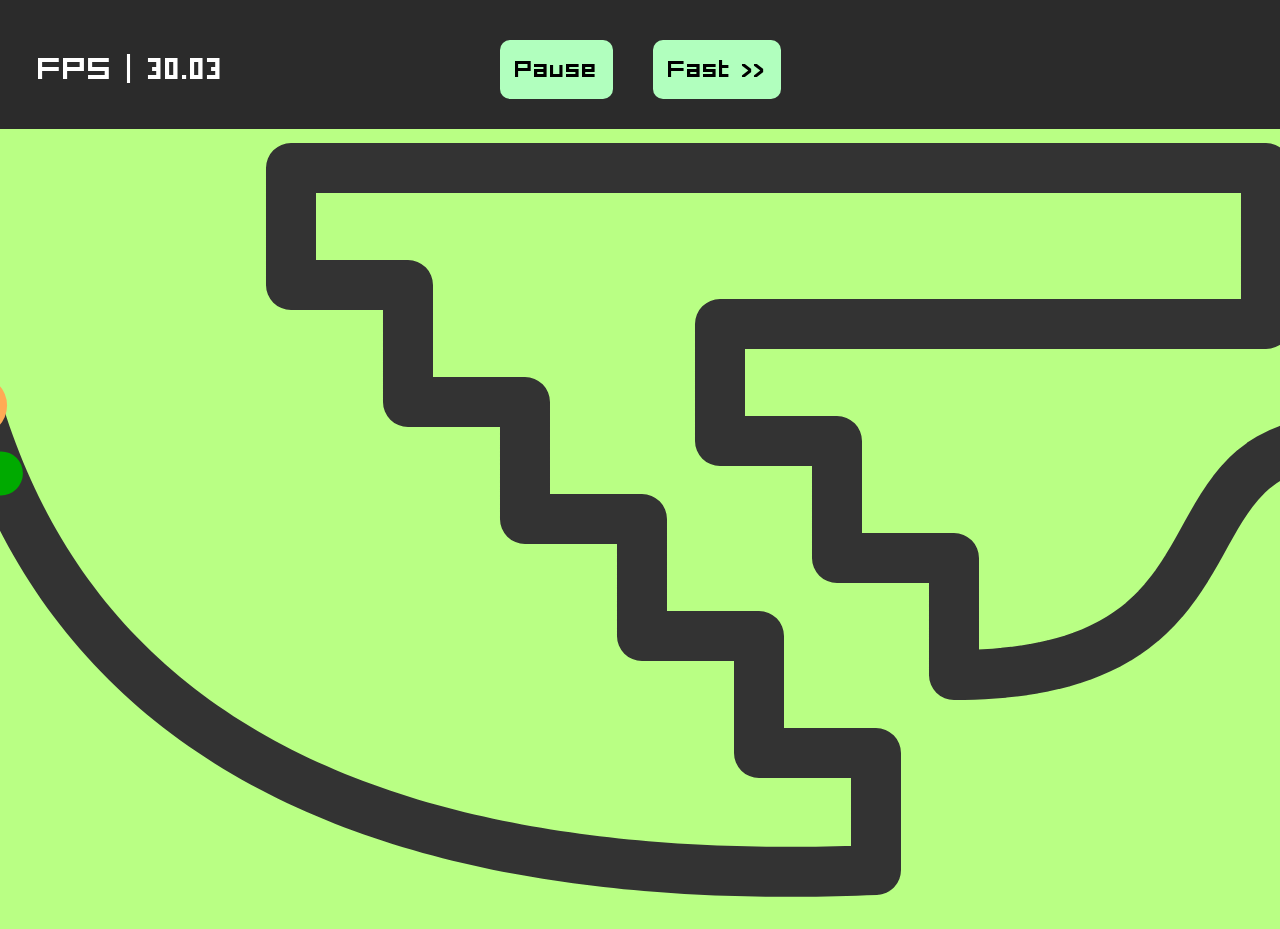
==== Game/index.html @ f4320129 "+" ====
<!DOCTYPE html>
<html>
    <head>
        <title>Game</title>
        <link rel = "stylesheet" href = "src/style.css">
    </head>
    <body>
        <div id = "fps">FPS</div>
        <div id = "edit-menu">
            <button class = "edit-button" id = "pause-game" type = "button">Pause</button>
            <button class = "edit-button" id = "game-speed" type = "button">Fast >> </button>
        </div>
        <canvas id = "canvas"></canvas>
    </body>
    <script src = "src/Vector2.js"></script>
    <script src = "src/EntityConfig.js"></script>
    <script src = "src/Entity.js"></script>
    <script src = "src/Path.js"></script>
    <script src = "src/PathConfig.js"></script>
    <script src = "src/Graphics.js"></script>
    <script src = "src/BezierControlPoint.js"></script>
    <script src = "src/BezierCurve.js"></script>
    <script src = "src/EventHandler.js"></script>
    <script src = "src/Game.js"></script>
    <script src = "src/main.js"></script>
</html>
---- Game/src/style.css ----
body {
    background-color: #2b2b2b;
}

#canvas {
    margin-top: 10px;
    border-radius: 10px;
}

#fps {
    font-family: "Font1";
    color: #fff;
    font-size: 40px;
    margin-left: 30px;
    margin-top: 30px;
    position:absolute;

}

.edit-button {
    padding: 15px;
    margin: 20px;
    background-color: rgb(177, 255, 190);
    border: none;
    border-radius: 10px;
    font-family: "Font1";
    font-size: 30px;
}

.edit-button:hover {
    background-color: black;
    color: white;
}

#edit-menu {
    margin-top: 20px;
    display: flex;
    flex-direction: row;
    justify-content: center;
}

@font-face {
    font-family: "Font1";
    src: url("../../Fonts/square.ttf") format("truetype");
    font-display: swap;
}
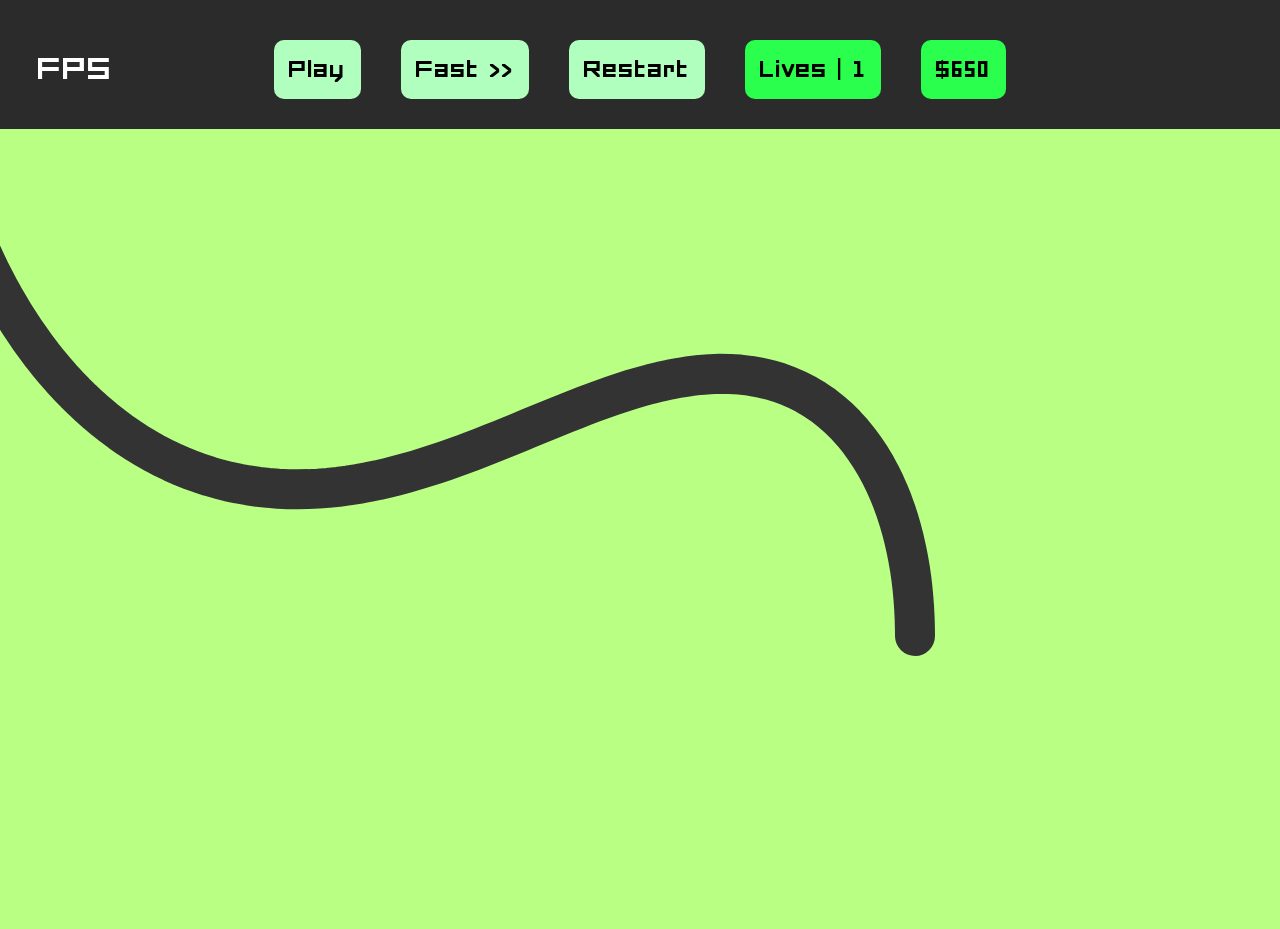
==== commit eee3c0c7: "clean" ====
--- a/Game/index.html
+++ b/Game/index.html
@@ -6,9 +6,15 @@
     </head>
     <body>
         <div id = "fps">FPS</div>
-        <div id = "edit-menu">
+        <div id = "top-bar">
             <button class = "edit-button" id = "pause-game" type = "button">Pause</button>
             <button class = "edit-button" id = "game-speed" type = "button">Fast >> </button>
+            <button class = "edit-button" id = "restart-game" type = "button">Restart</button>
+            <div class = "stat-pad" id = "lives">Lives</div>
+            <div class = "stat-pad" id = "money">Money</div>
+        </div>
+        <div id = "game-over-screen">
+            <div id = "game-over-text">Game Over</div>
         </div>
         <canvas id = "canvas"></canvas>
     </body>
@@ -20,7 +26,7 @@
     <script src = "src/Graphics.js"></script>
     <script src = "src/BezierControlPoint.js"></script>
     <script src = "src/BezierCurve.js"></script>
-    <script src = "src/EventHandler.js"></script>
     <script src = "src/Game.js"></script>
+    <script src = "src/UI_Manager.js"></script>
     <script src = "src/main.js"></script>
 </html>
--- a/Game/src/style.css
+++ b/Game/src/style.css
@@ -1,5 +1,9 @@
 body {
     background-color: #2b2b2b;
+}
+
+button:focus {
+    outline: none;
 }
 
 #canvas {
@@ -17,10 +21,45 @@
 
 }
 
+#game-over-screen {
+
+    position: absolute;
+    top: 50%;
+    left: 50%;
+    transform: translate(-50%, -50%);
+
+    width: 1200px;
+    height: 500px;
+
+    display: none;
+    justify-content: center;
+    align-items: center;
+
+    background-color: rgba(59, 59, 59, 0.748);
+    margin-top: 55px;
+    border-radius: 20px;
+
+    font-family: "Font1";
+    color: #fff;
+    font-size: 60px;
+
+    z-index: 1;
+}
+
 .edit-button {
     padding: 15px;
     margin: 20px;
     background-color: rgb(177, 255, 190);
+    border: none;
+    border-radius: 10px;
+    font-family: "Font1";
+    font-size: 30px;
+}
+
+.stat-pad {
+    padding: 15px;
+    margin: 20px;
+    background-color: rgb(41, 255, 76);
     border: none;
     border-radius: 10px;
     font-family: "Font1";
@@ -32,7 +71,7 @@
     color: white;
 }
 
-#edit-menu {
+#top-bar {
     margin-top: 20px;
     display: flex;
     flex-direction: row;
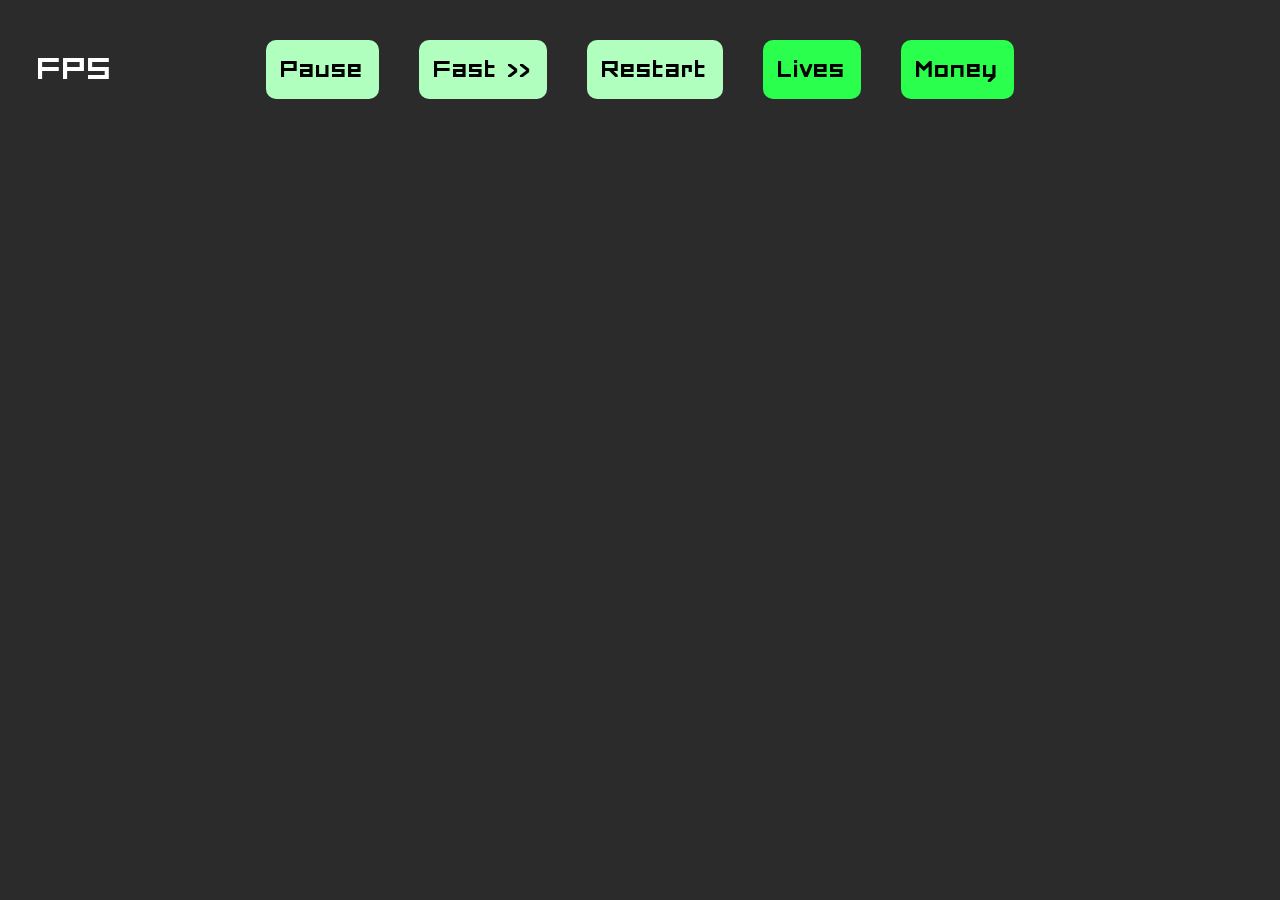
==== commit a670dea0: "newbeginnings" ====
--- a/Game/index.html
+++ b/Game/index.html
@@ -1,32 +1,32 @@
 <!DOCTYPE html>
 <html>
+
     <head>
         <title>Game</title>
         <link rel = "stylesheet" href = "src/style.css">
     </head>
+
     <body>
-        <div id = "fps">FPS</div>
-        <div id = "top-bar">
-            <button class = "edit-button" id = "pause-game" type = "button">Pause</button>
-            <button class = "edit-button" id = "game-speed" type = "button">Fast >> </button>
-            <button class = "edit-button" id = "restart-game" type = "button">Restart</button>
-            <div class = "stat-pad" id = "lives">Lives</div>
-            <div class = "stat-pad" id = "money">Money</div>
+        <div id = "game-ui">
+            <div id = "fps">FPS</div>
+            <div id = "top-bar">
+
+                <button class = "edit-button" id = "pause-game" type = "button">Pause</button>
+                <button class = "edit-button" id = "game-speed" type = "button">Fast >> </button>
+                <button class = "edit-button" id = "restart-game" type = "button">Restart</button>
+                
+                <div class = "stat-pad" id = "lives">Lives</div>
+                <div class = "stat-pad" id = "money">Money</div>
+            </div>
+
+            <div id = "game-over-screen">
+                <div id = "game-over-text">Game Over</div>
+            </div>
         </div>
-        <div id = "game-over-screen">
-            <div id = "game-over-text">Game Over</div>
-        </div>
-        <canvas id = "canvas"></canvas>
+        
+        <canvas id = "game-canvas"></canvas>
+
+        <script type="module" src = "src/main.js"></script>
+
     </body>
-    <script src = "src/Vector2.js"></script>
-    <script src = "src/EntityConfig.js"></script>
-    <script src = "src/Entity.js"></script>
-    <script src = "src/Path.js"></script>
-    <script src = "src/PathConfig.js"></script>
-    <script src = "src/Graphics.js"></script>
-    <script src = "src/BezierControlPoint.js"></script>
-    <script src = "src/BezierCurve.js"></script>
-    <script src = "src/Game.js"></script>
-    <script src = "src/UI_Manager.js"></script>
-    <script src = "src/main.js"></script>
 </html>
--- a/Game/src/style.css
+++ b/Game/src/style.css
@@ -80,6 +80,6 @@
 
 @font-face {
     font-family: "Font1";
-    src: url("../../Fonts/square.ttf") format("truetype");
+    src: url("../Fonts/square.ttf") format("truetype");
     font-display: swap;
 }
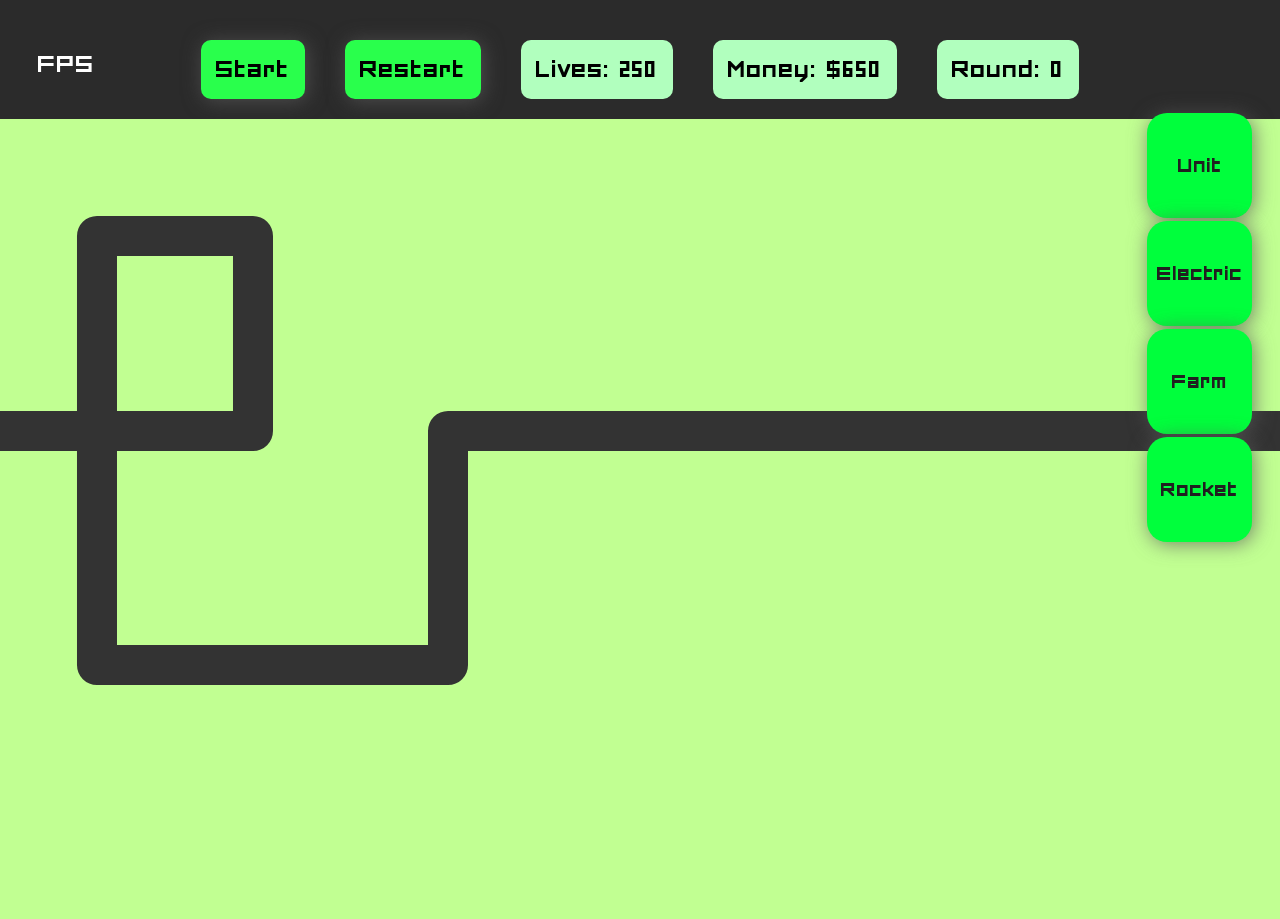
==== commit 3b99a832: "yes" ====
--- a/Game/index.html
+++ b/Game/index.html
@@ -10,23 +10,24 @@
         <div id = "game-ui">
             <div id = "fps">FPS</div>
             <div id = "top-bar">
-
-                <button class = "edit-button" id = "pause-game" type = "button">Pause</button>
-                <button class = "edit-button" id = "game-speed" type = "button">Fast >> </button>
+                <button class = "edit-button" id = "run-game" type = "button">Fast >> </button>
                 <button class = "edit-button" id = "restart-game" type = "button">Restart</button>
-                
                 <div class = "stat-pad" id = "lives">Lives</div>
                 <div class = "stat-pad" id = "money">Money</div>
+                <div class = "stat-pad" id = "round">Round</div>
             </div>
+            <table id = "tower-menu">
+                <tr><td><button class = "tower-button" id = "unit-tower">Unit</li></td></tr>
+                <tr><td><button class = "tower-button" id = "electric-tower">Electric</li></td></tr>
+                <tr><td><button class = "tower-button" id = "farm-tower">Farm</li></td></tr>
+                <tr><td><button class = "tower-button" id = "rocket-tower">Rocket</li></td></tr>
+              </table>
 
             <div id = "game-over-screen">
                 <div id = "game-over-text">Game Over</div>
             </div>
         </div>
-        
         <canvas id = "game-canvas"></canvas>
-
         <script type="module" src = "src/main.js"></script>
-
     </body>
 </html>
--- a/Game/src/style.css
+++ b/Game/src/style.css
@@ -6,15 +6,17 @@
     outline: none;
 }
 
-#canvas {
-    margin-top: 10px;
+#game-canvas {
+    position: absolute;
+    left: 47%;
+    transform: translateX(-50%);
     border-radius: 10px;
 }
 
 #fps {
     font-family: "Font1";
     color: #fff;
-    font-size: 40px;
+    font-size: 30px;
     margin-left: 30px;
     margin-top: 30px;
     position:absolute;
@@ -49,17 +51,18 @@
 .edit-button {
     padding: 15px;
     margin: 20px;
-    background-color: rgb(177, 255, 190);
+    background-color: rgb(41, 255, 76);
     border: none;
     border-radius: 10px;
     font-family: "Font1";
     font-size: 30px;
+    box-shadow: 2px 2px 20px 0px rgba(90, 90, 90, 0.748);
 }
 
 .stat-pad {
     padding: 15px;
     margin: 20px;
-    background-color: rgb(41, 255, 76);
+    background-color: rgb(177, 255, 190);
     border: none;
     border-radius: 10px;
     font-family: "Font1";
@@ -78,6 +81,45 @@
     justify-content: center;
 }
 
+
+#tower-menu {
+    position: absolute;
+    top: 110px;
+    right: 25px;
+    height: 80%;      
+    z-index: 1;
+  }
+  
+  #tower-menu tr {
+    margin: 0;
+    padding: 0;
+    display: flex;
+    flex-direction: row; 
+  }
+  
+  
+  .tower-button {
+    display: block;    
+    color: rgb(32, 32, 32);
+    background-color: #00ff3c;
+    font-family: "Font1";
+    font-size: 25px;
+    border-radius: 20px;
+    margin-bottom: 1px;
+    border: none;
+    width: 105px;
+    height: 105px;
+    text-decoration: none;
+    box-shadow: 2px 2px 20px 0px rgba(90, 90, 90, 0.748);
+  }
+
+  .tower-button:hover {
+    background-color: black;
+    color: white;
+  }
+
+
+
 @font-face {
     font-family: "Font1";
     src: url("../Fonts/square.ttf") format("truetype");
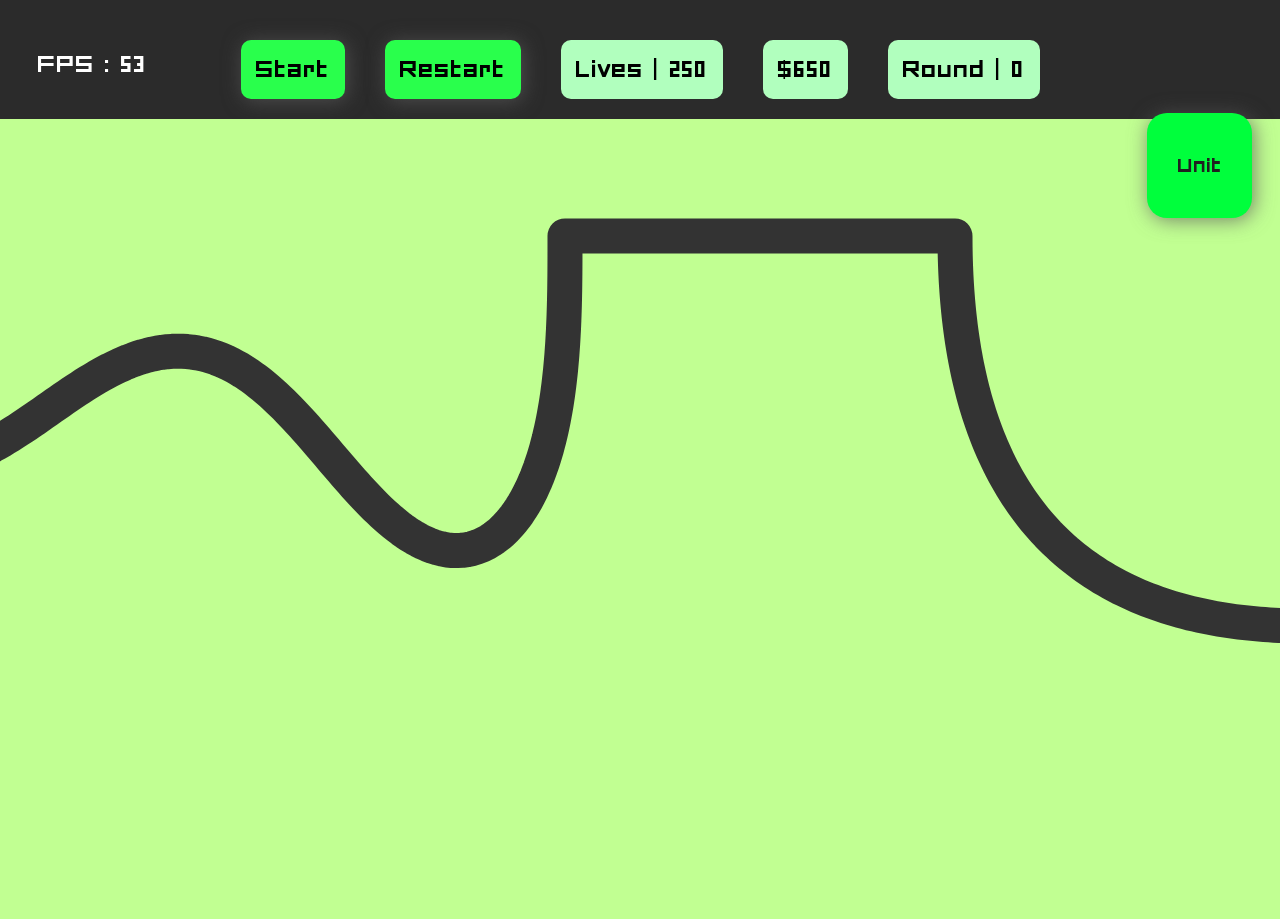
==== commit 0891a058: "semi-functional" ====
--- a/Game/index.html
+++ b/Game/index.html
@@ -18,9 +18,9 @@
             </div>
             <table id = "tower-menu">
                 <tr><td><button class = "tower-button" id = "unit-tower">Unit</li></td></tr>
-                <tr><td><button class = "tower-button" id = "electric-tower">Electric</li></td></tr>
+                <!-- <tr><td><button class = "tower-button" id = "electric-tower">Electric</li></td></tr>
                 <tr><td><button class = "tower-button" id = "farm-tower">Farm</li></td></tr>
-                <tr><td><button class = "tower-button" id = "rocket-tower">Rocket</li></td></tr>
+                <tr><td><button class = "tower-button" id = "rocket-tower">Rocket</li></td></tr> -->
               </table>
 
             <div id = "game-over-screen">
--- a/Game/src/style.css
+++ b/Game/src/style.css
@@ -1,5 +1,10 @@
 body {
     background-color: #2b2b2b;
+}
+
+canvas {
+    will-change: transform;
+    transform: translateZ(0);
 }
 
 button:focus {
@@ -81,7 +86,6 @@
     justify-content: center;
 }
 
-
 #tower-menu {
     position: absolute;
     top: 110px;
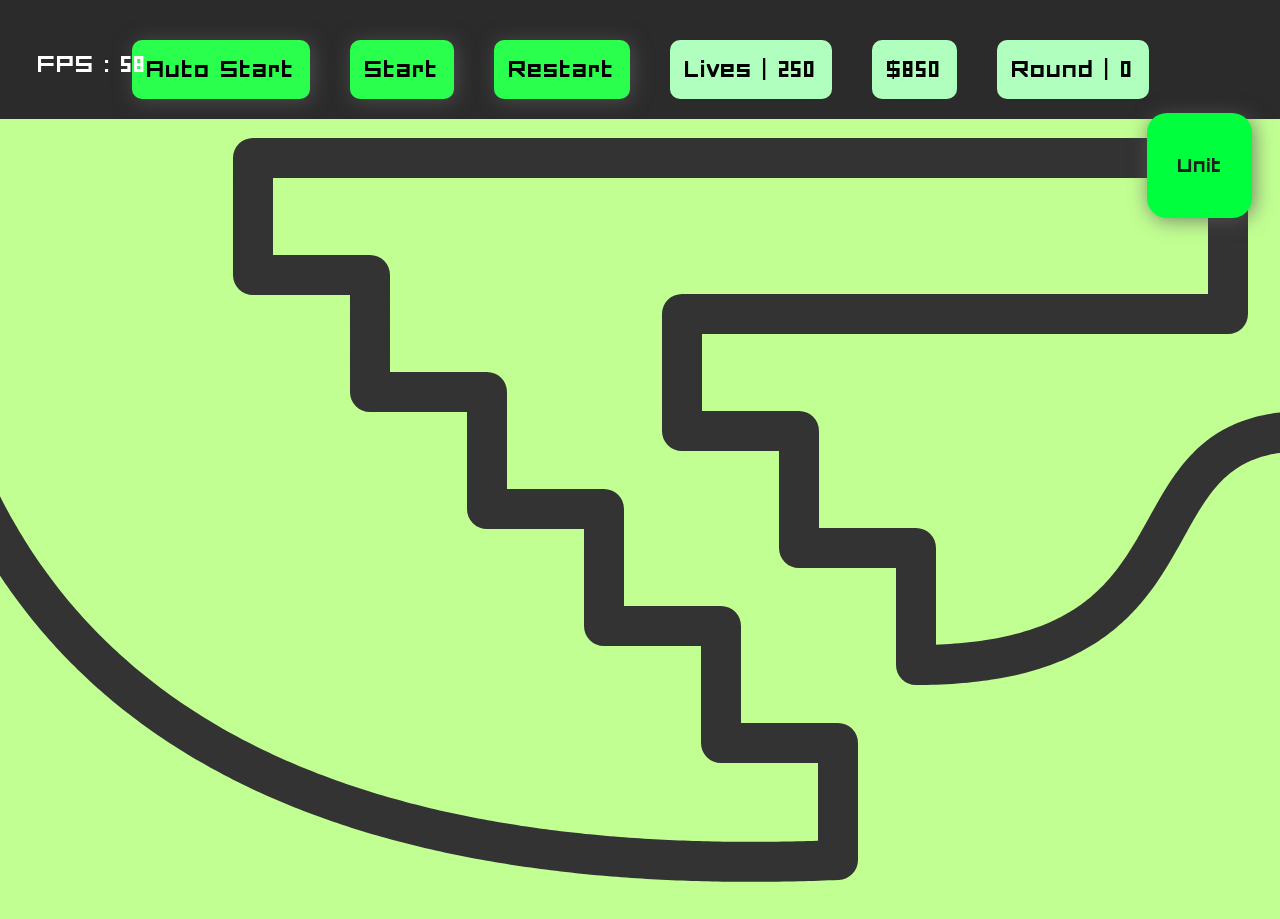
==== commit 58887119: "garbage" ====
--- a/Game/index.html
+++ b/Game/index.html
@@ -10,6 +10,7 @@
         <div id = "game-ui">
             <div id = "fps">FPS</div>
             <div id = "top-bar">
+                <button class = "edit-button" id = "auto-start" type = "button">Auto Start</button>
                 <button class = "edit-button" id = "run-game" type = "button">Fast >> </button>
                 <button class = "edit-button" id = "restart-game" type = "button">Restart</button>
                 <div class = "stat-pad" id = "lives">Lives</div>
@@ -18,10 +19,20 @@
             </div>
             <table id = "tower-menu">
                 <tr><td><button class = "tower-button" id = "unit-tower">Unit</li></td></tr>
-                <!-- <tr><td><button class = "tower-button" id = "electric-tower">Electric</li></td></tr>
-                <tr><td><button class = "tower-button" id = "farm-tower">Farm</li></td></tr>
-                <tr><td><button class = "tower-button" id = "rocket-tower">Rocket</li></td></tr> -->
-              </table>
+            </table>
+            <div id = "tower-upgrade-menu">
+                <div id = "tower-title">Tower</div>
+                <div id = "tower-stats">
+                    <div class = "tower-stat" id = "hit-count">Hits | 0</div>
+                    <div class = "tower-stat" id = "tower-target-policy"></div>
+                </div>
+                <div id = "upgrade-list">
+                    <button class = "upgrade-button" id = "upgrade-1">U1</button>
+                    <button class = "upgrade-button" id = "upgrade-2">U2</button>
+                    <button class = "upgrade-button" id = "upgrade-3">U3</button>
+                    <button class = "upgrade-button" id = "upgrade-4">U3</button>
+                </div>
+            </div>
 
             <div id = "game-over-screen">
                 <div id = "game-over-text">Game Over</div>
--- a/Game/src/style.css
+++ b/Game/src/style.css
@@ -92,17 +92,17 @@
     right: 25px;
     height: 80%;      
     z-index: 1;
-  }
-  
-  #tower-menu tr {
+}
+
+#tower-menu tr {
     margin: 0;
     padding: 0;
     display: flex;
     flex-direction: row; 
-  }
-  
-  
-  .tower-button {
+}
+
+
+.tower-button {
     display: block;    
     color: rgb(32, 32, 32);
     background-color: #00ff3c;
@@ -115,12 +115,75 @@
     height: 105px;
     text-decoration: none;
     box-shadow: 2px 2px 20px 0px rgba(90, 90, 90, 0.748);
-  }
+}
 
-  .tower-button:hover {
+
+#tower-upgrade-menu {
+    display: none;
+    position: absolute;
+    background-color: rgb(32, 32, 32);
+    border-radius: 20px;
+    padding: 20px;
+    padding-right: 20px;
+    top: 110px;
+    right: 25px;
+    height: 650px;
+    z-index: 1;
+}
+
+#tower-title {
+    display: block;    
+    color: #fff;
+    background-color: rgb(32, 32, 32);
+    font-family: "Font1";
+    text-align: center;
+    font-size: 40px;
+    border-radius: 20px;
+    border: none;
+    width: 105px;
+    padding-bottom: 20px;
+    margin-top: 10px;
+}
+
+
+#tower-stats {
+    font-family: "Font1";
+    font-size: 26px;
+    color: #fff;
+    margin-bottom: 50px;
+}
+
+.tower-stat {
+    margin-top: 20px;
+    margin-bottom: 20px;
+}
+
+.upgrade-button {
+    display: block;    
+    color: rgb(32, 32, 32);
+    background-color: #00ff3c;
+    font-family: "Font1";
+    font-size: 25px;
+    border-radius: 20px;
+    border: none;
+    width: 150px;
+    height: 105px;
+    margin-top: 5px;
+    margin-bottom: 5px;
+    text-decoration: none;
+    box-shadow: 2px 2px 20px 0px rgba(90, 90, 90, 0.748);
+}
+
+
+.tower-button:hover {
     background-color: black;
     color: white;
-  }
+}
+
+.upgrade-button:hover {
+    background-color: black;
+    color: white;
+}
 
 
 
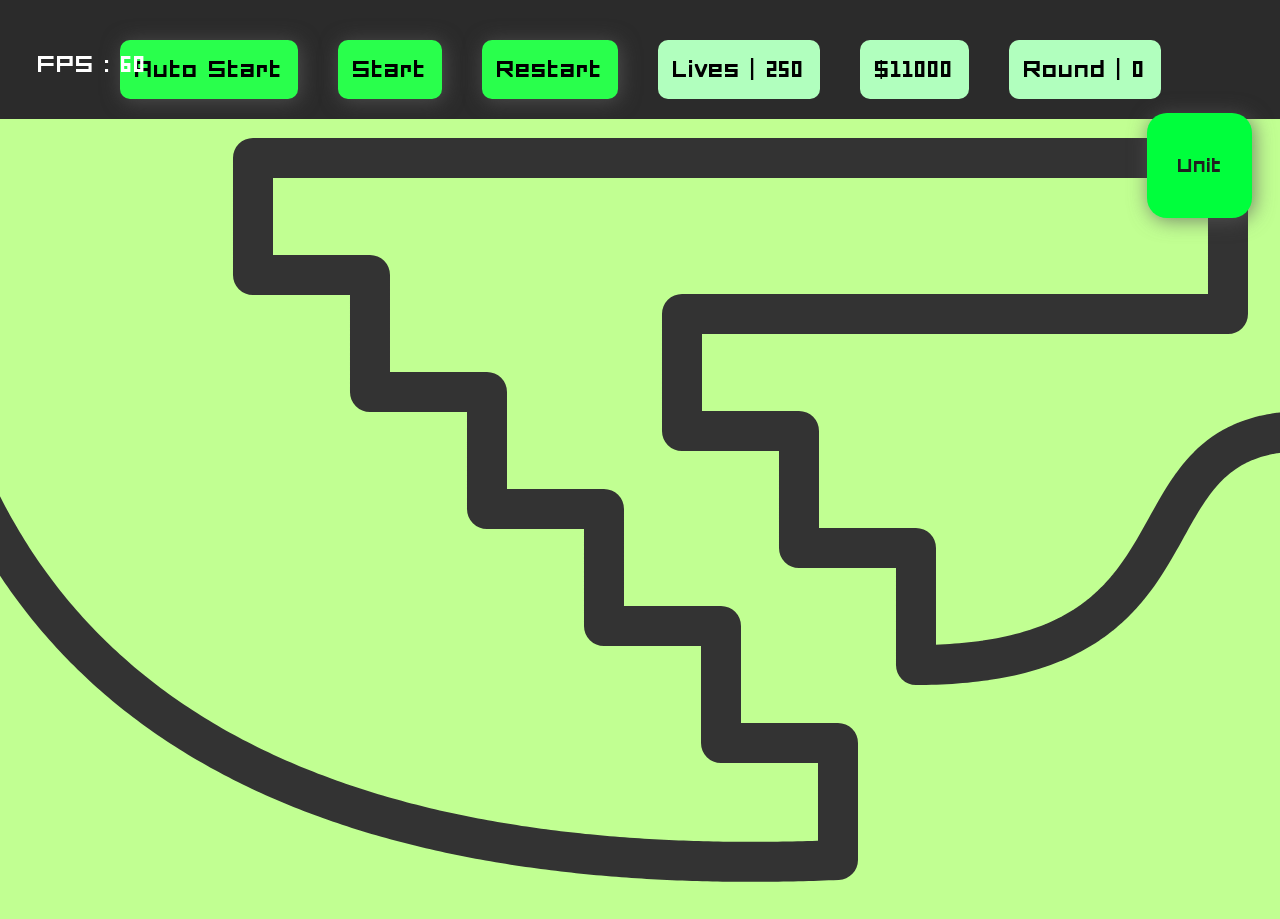
==== commit f14f46f8: "a" ====
--- a/Game/index.html
+++ b/Game/index.html
@@ -21,10 +21,19 @@
                 <tr><td><button class = "tower-button" id = "unit-tower">Unit</li></td></tr>
             </table>
             <div id = "tower-upgrade-menu">
-                <div id = "tower-title">Tower</div>
+                <div id = "tower-title">
+                    <div id = "tower-type">
+                        <div id = "tower-type-text"></div>
+                    </div>
+                    <div id = "tower-level"></div>
+                </div>
                 <div id = "tower-stats">
-                    <div class = "tower-stat" id = "hit-count">Hits | 0</div>
-                    <div class = "tower-stat" id = "tower-target-policy"></div>
+                    <div id="targeting-picker">
+                        <button class = "targeting-picker-btn" id="targeting-increase"> << </button>
+                        <span id = "targeting-picker-value"></span>
+                        <button class = "targeting-picker-btn" id="targeting-decrease"> >> </button>
+                      </div>
+                    <div class = "tower-stat" id = "hit-count"></div>
                 </div>
                 <div id = "upgrade-list">
                     <button class = "upgrade-button" id = "upgrade-1">U1</button>
--- a/Game/src/style.css
+++ b/Game/src/style.css
@@ -127,7 +127,7 @@
     padding-right: 20px;
     top: 110px;
     right: 25px;
-    height: 650px;
+    height: 710px;
     z-index: 1;
 }
 
@@ -158,12 +158,31 @@
     margin-bottom: 20px;
 }
 
+#tower-title {
+    display: flex;
+    flex-direction: row;
+}
+
+#tower-type {
+    height: 60px;
+    display: flex;
+    align-items: center;
+}
+
+#tower-level {
+    color:rgb(41, 255, 76);
+    font-size: 80px;
+    padding-left: 20px;
+    margin-left: 15px;
+    border-left: solid 2px #fff;
+}
+
 .upgrade-button {
     display: block;    
-    color: rgb(32, 32, 32);
-    background-color: #00ff3c;
-    font-family: "Font1";
-    font-size: 25px;
+    background-color: var(--btn-bg, #00ff3c);
+    color: var(--btn-color, #222);
+    font-family: "Font1";
+    font-size: 26px;
     border-radius: 20px;
     border: none;
     width: 150px;
@@ -175,6 +194,49 @@
 }
 
 
+
+/* =============================================================== */
+
+
+#targeting-picker {
+    display: inline-flex;
+    align-items: center;
+    border-radius: 8px;
+    font-family: sans-serif;
+}
+  
+  
+.targeting-picker-btn {
+    background-color: transparent;
+    border: none;
+    padding: 10px;
+    border-radius: 10px;;
+    font-size: 25px;
+    cursor: pointer;
+    color: #00ff3c;
+    min-width: 65px;
+    transition: background-color 0.2s ease;
+}
+  
+.targeting-picker-btn:hover {
+    font-weight: bold;
+    font-size:35px;
+    /* box-shadow: 2px 2px 20px 0px rgba(61, 119, 70, 0.748); */
+}
+
+  
+#targeting-picker-value {
+    padding: 20px;
+    font-size: 25px;
+    min-width: 30px; 
+    font-family: "Font1";
+    text-align: center;
+}
+
+
+/* =============================================================== */
+
+
 .tower-button:hover {
     background-color: black;
     color: white;
@@ -186,6 +248,13 @@
 }
 
 
+button:disabled {
+    opacity: 0.5; 
+    cursor: not-allowed; 
+    pointer-events: none; 
+}
+
+
 
 @font-face {
     font-family: "Font1";
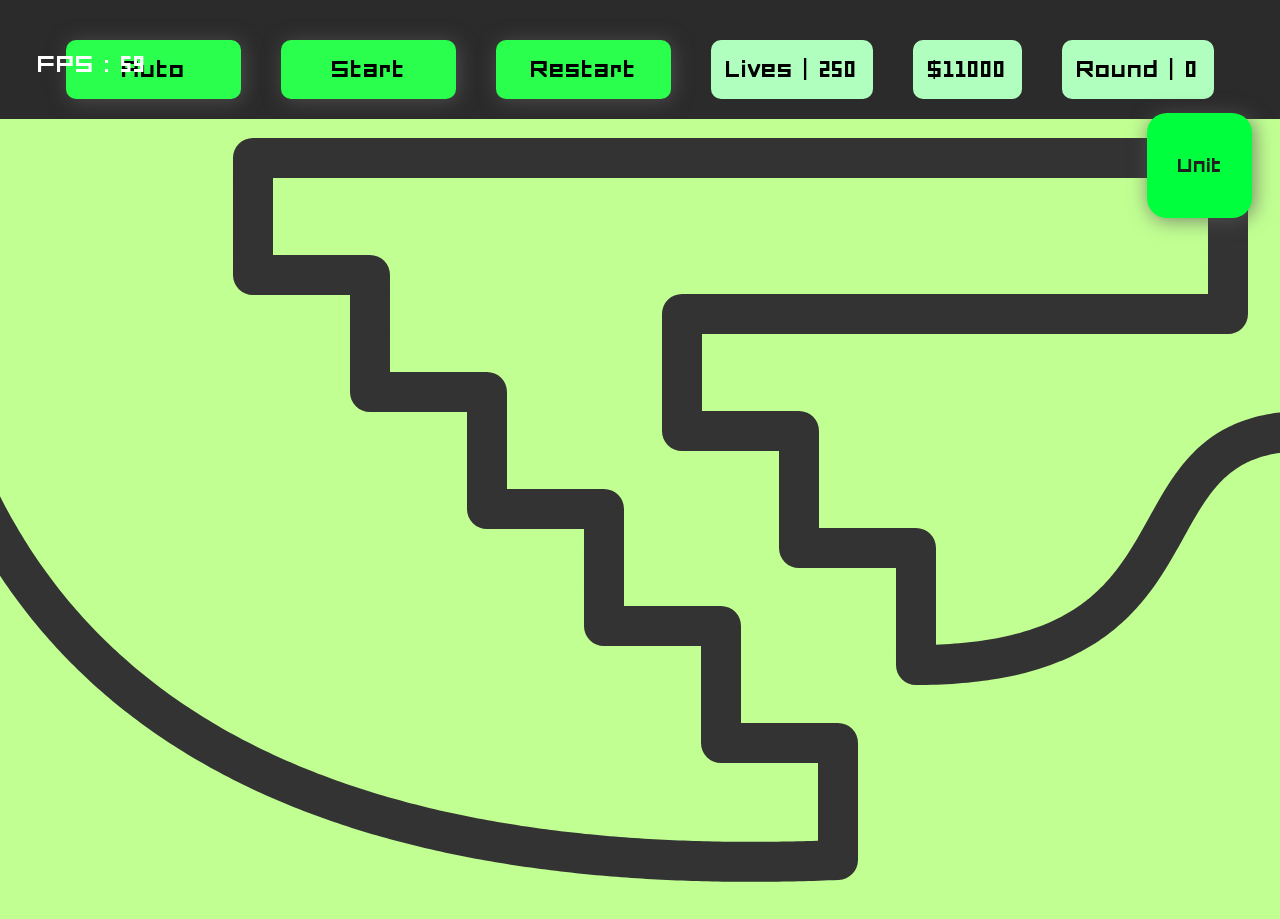
==== commit 70a8d157: "a" ====
--- a/Game/index.html
+++ b/Game/index.html
@@ -29,9 +29,9 @@
                 </div>
                 <div id = "tower-stats">
                     <div id="targeting-picker">
-                        <button class = "targeting-picker-btn" id="targeting-increase"> << </button>
+                        <button class = "targeting-picker-btn" id="targeting-back"> << </button>
                         <span id = "targeting-picker-value"></span>
-                        <button class = "targeting-picker-btn" id="targeting-decrease"> >> </button>
+                        <button class = "targeting-picker-btn" id="targeting-forward"> >> </button>
                       </div>
                     <div class = "tower-stat" id = "hit-count"></div>
                 </div>
--- a/Game/src/style.css
+++ b/Game/src/style.css
@@ -56,6 +56,7 @@
 .edit-button {
     padding: 15px;
     margin: 20px;
+    min-width: 175px;
     background-color: rgb(41, 255, 76);
     border: none;
     border-radius: 10px;
@@ -173,7 +174,7 @@
     color:rgb(41, 255, 76);
     font-size: 80px;
     padding-left: 20px;
-    margin-left: 15px;
+    margin-left: 20px;
     border-left: solid 2px #fff;
 }
 
@@ -185,7 +186,7 @@
     font-size: 26px;
     border-radius: 20px;
     border: none;
-    width: 150px;
+    width: 100%;
     height: 105px;
     margin-top: 5px;
     margin-bottom: 5px;
@@ -202,6 +203,7 @@
     display: inline-flex;
     align-items: center;
     border-radius: 8px;
+    min-height: 80px;
     font-family: sans-serif;
 }
   
@@ -217,24 +219,23 @@
     min-width: 65px;
     transition: background-color 0.2s ease;
 }
+
   
+#targeting-picker-value {
+    padding: 10px;
+    font-size: 25px;
+    min-width: 80px; 
+    font-family: "Font1";
+    text-align: center;
+}
+
+
+/* =============================================================== */
+
 .targeting-picker-btn:hover {
     font-weight: bold;
     font-size:35px;
-    /* box-shadow: 2px 2px 20px 0px rgba(61, 119, 70, 0.748); */
-}
-
-  
-#targeting-picker-value {
-    padding: 20px;
-    font-size: 25px;
-    min-width: 30px; 
-    font-family: "Font1";
-    text-align: center;
-}
-
-
-/* =============================================================== */
+}
 
 
 .tower-button:hover {
